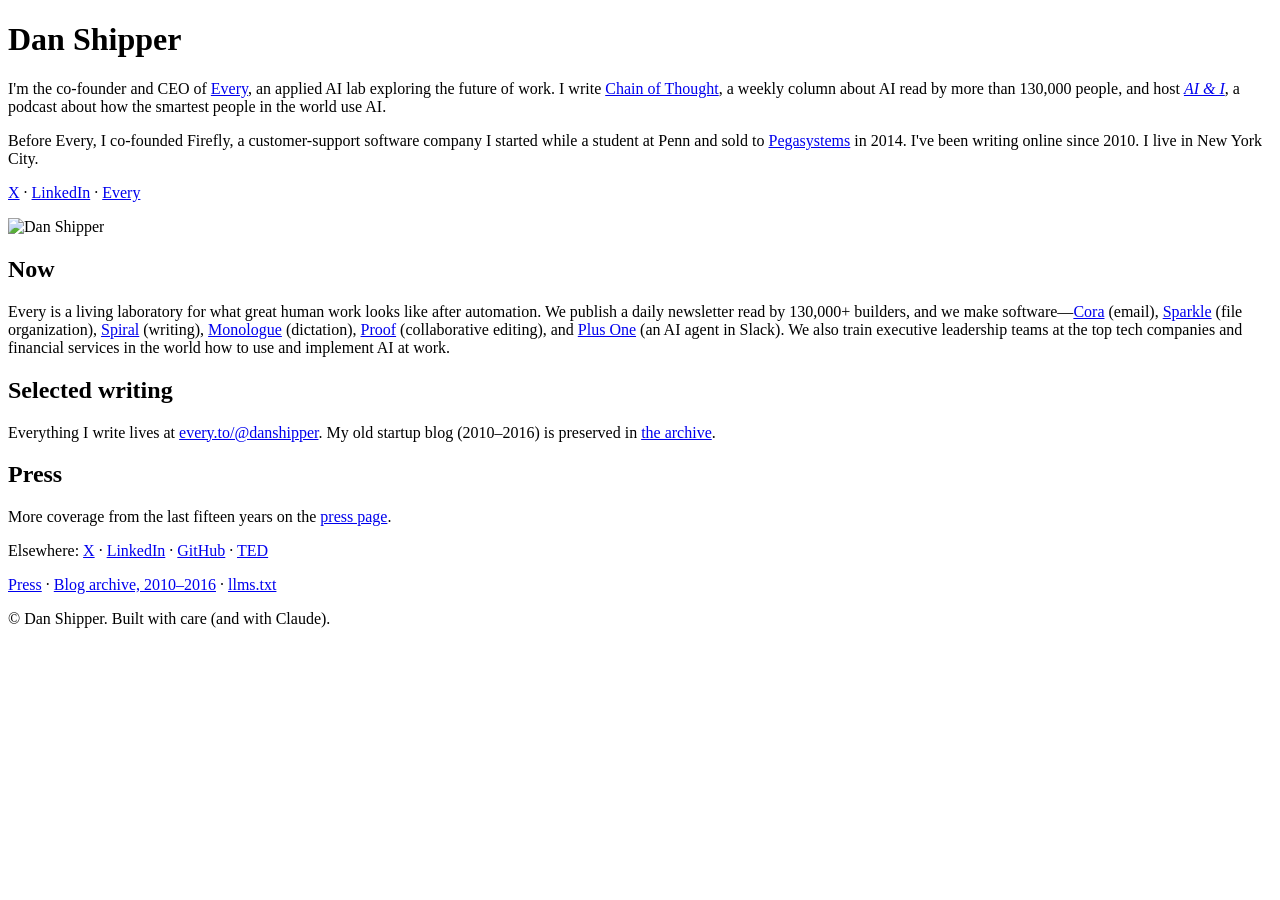
==== site/index.html @ e7d9a20c "Home title: just 'Dan Shipper' Co-Authored-By: Claude Opus 4.8 <noreply@anthropic.com>" ====
<!doctype html>
<html lang="en">
<head>
<meta charset="utf-8">
<meta name="viewport" content="width=device-width, initial-scale=1">
<title>Dan Shipper</title>
<meta name="description" content="Dan Shipper is the co-founder and CEO of Every, an applied AI lab exploring the future of work. He writes Chain of Thought, a weekly column about AI read by 130,000+ people, and hosts the podcast AI & I.">
<link rel="canonical" href="https://danshipper.com/">
<link rel="stylesheet" href="/styles.css">
<link rel="icon" href="/favicon.svg" type="image/svg+xml">
<link rel="alternate" type="application/json" title="llms.txt" href="/llms.txt">
<meta property="og:type" content="profile">
<meta property="og:title" content="Dan Shipper">
<meta property="og:description" content="Writer and entrepreneur. CEO of Every, author of Chain of Thought, host of AI & I.">
<meta property="og:url" content="https://danshipper.com/">
<meta property="og:image" content="https://danshipper.com/og.png">
<meta name="twitter:card" content="summary_large_image">
<meta name="twitter:site" content="@danshipper">
<meta name="twitter:creator" content="@danshipper">
<script type="application/ld+json">
{
  "@context": "https://schema.org",
  "@graph": [
    {
      "@type": "Person",
      "@id": "https://danshipper.com/#dan",
      "name": "Dan Shipper",
      "url": "https://danshipper.com/",
      "image": "https://danshipper.com/dan-shipper.jpg",
      "jobTitle": "Co-founder & CEO",
      "worksFor": {
        "@type": "Organization",
        "name": "Every",
        "url": "https://every.to"
      },
      "alumniOf": {
        "@type": "CollegeOrUniversity",
        "name": "University of Pennsylvania"
      },
      "homeLocation": { "@type": "Place", "name": "New York City" },
      "description": "Dan Shipper is the co-founder and CEO of Every, an applied AI lab exploring the future of work. He writes the weekly column Chain of Thought, read by more than 130,000 people, and hosts the podcast AI & I. He previously co-founded Firefly, a customer-support software company started while he was a student at the University of Pennsylvania, acquired by Pegasystems in 2014.",
      "knowsAbout": ["Artificial intelligence", "Writing", "Entrepreneurship", "Tools for thought", "The allocation economy", "Psychology of work"],
      "sameAs": [
        "https://x.com/danshipper",
        "https://twitter.com/danshipper",
        "https://www.linkedin.com/in/danshipper/",
        "https://every.to/@danshipper",
        "https://github.com/dshipper",
        "https://www.ted.com/speakers/dan_shipper",
        "https://podcasts.apple.com/us/podcast/ai-i/id1719789201",
        "https://open.spotify.com/show/5qX1nRTaFsfWdmdj5JWO1G",
        "https://www.youtube.com/@EveryInc",
        "https://danshipper.substack.com"
      ]
    },
    {
      "@type": "WebSite",
      "@id": "https://danshipper.com/#site",
      "url": "https://danshipper.com/",
      "name": "Dan Shipper",
      "publisher": { "@id": "https://danshipper.com/#dan" }
    },
    {
      "@type": "PodcastSeries",
      "name": "AI & I",
      "url": "https://every.to/podcast",
      "author": { "@id": "https://danshipper.com/#dan" }
    },
    {
      "@type": "FAQPage",
      "mainEntity": [
        {
          "@type": "Question",
          "name": "Who is Dan Shipper?",
          "acceptedAnswer": {
            "@type": "Answer",
            "text": "Dan Shipper is the co-founder and CEO of Every, an applied AI lab in New York City exploring the future of work. He writes Chain of Thought, a weekly column about AI read by more than 130,000 people, and hosts AI & I, a podcast about how the smartest people in the world use AI. He previously co-founded Firefly, which was acquired by Pegasystems in 2014."
          }
        },
        {
          "@type": "Question",
          "name": "What is Every?",
          "acceptedAnswer": {
            "@type": "Answer",
            "text": "Every (every.to) is an applied AI lab exploring the future of work, co-founded by Dan Shipper. It publishes a daily newsletter read by 130,000+ founders, operators, and investors, and builds AI products including Cora (email), Sparkle (file organization), Spiral (writing), Monologue (dictation), Proof (collaborative editing), and Plus One (an AI agent in Slack). It also trains executive leadership teams at the world's top tech and financial-services companies to use and implement AI at work."
          }
        },
        {
          "@type": "Question",
          "name": "What is the allocation economy?",
          "acceptedAnswer": {
            "@type": "Answer",
            "text": "The allocation economy is a term Dan Shipper coined in his January 2024 essay “The Knowledge Economy Is Over. Welcome to the Allocation Economy.” It describes the shift from being paid for what you know to being paid for how well you allocate intelligence—as AI turns every maker into a manager of models."
          }
        },
        {
          "@type": "Question",
          "name": "What is AI & I?",
          "acceptedAnswer": {
            "@type": "Answer",
            "text": "AI & I is Dan Shipper's interview podcast about how the smartest people in the world use AI to think, create, and build—116 episodes and counting since 2023. Guests have included New York Times columnist Kevin Roose, New Jersey Governor Phil Murphy, and leading Silicon Valley investors. It's available on Apple Podcasts, Spotify, and YouTube."
          }
        },
        {
          "@type": "Question",
          "name": "How can I contact Dan Shipper?",
          "acceptedAnswer": {
            "@type": "Answer",
            "text": "Reach him on X at @danshipper."
          }
        }
      ]
    }
  ]
}
</script>
</head>
<body>
<main>
  <header class="hero">
    <div class="hero-text">
      <h1>Dan Shipper</h1>
      <p class="lede">I'm the co-founder and CEO of <a href="https://every.to">Every</a>, an applied AI lab exploring the future of work. I write <a href="https://every.to/chain-of-thought">Chain of Thought</a>, a weekly column about AI read by more than 130,000 people, and host <a href="https://every.to/podcast"><em>AI &amp; I</em></a>, a podcast about how the smartest people in the world use AI.</p>
      <p>Before Every, I co-founded Firefly, a customer-support software company I started while a student at Penn and sold to <a href="https://www.pega.com">Pegasystems</a> in 2014. I've been writing online since 2010. I live in New York City.</p>
      <p class="small"><a href="https://x.com/danshipper">X</a> · <a href="https://www.linkedin.com/in/danshipper/">LinkedIn</a> · <a href="https://every.to/@danshipper">Every</a></p>
    </div>
    <img class="portrait" src="/dan-shipper.jpg" alt="Dan Shipper" width="933" height="1400" fetchpriority="high">
  </header>

  <section id="now">
    <h2>Now</h2>
    <p>Every is a living laboratory for what great human work looks like after automation. We publish a daily newsletter read by 130,000+ builders, and we make software—<a href="https://cora.computer">Cora</a> (email), <a href="https://makeitsparkle.co">Sparkle</a> (file organization), <a href="https://writewithspiral.com">Spiral</a> (writing), <a href="https://monologue.to">Monologue</a> (dictation), <a href="https://proofeditor.ai">Proof</a> (collaborative editing), and <a href="https://every.to/plus-one">Plus One</a> (an AI agent in Slack). We also train executive leadership teams at the top tech companies and financial services in the world how to use and implement AI at work.</p>
  </section>

  <section id="writing">
    <h2>Selected writing</h2>
    <ul class="ledger">
      <!--WRITING_LIST-->
    </ul>
    <p class="small" style="margin-top:1rem">Everything I write lives at <a href="https://every.to/@danshipper">every.to/@danshipper</a>. My old startup blog (2010–2016) is preserved in <a href="/archive">the archive</a>.</p>
  </section>

  <section id="press">
    <h2>Press</h2>
    <ul class="ledger press">
      <!--PRESS_HIGHLIGHTS-->
    </ul>
    <p class="small" style="margin-top:1rem">More coverage from the last fifteen years on the <a href="/press">press page</a>.</p>
  </section>

  <footer>
    <p>Elsewhere: <a href="https://x.com/danshipper">X</a> · <a href="https://www.linkedin.com/in/danshipper/">LinkedIn</a> · <a href="https://github.com/dshipper">GitHub</a> · <a href="https://www.ted.com/speakers/dan_shipper">TED</a></p>
    <p><a href="/press">Press</a> · <a href="/archive">Blog archive, 2010–2016</a> · <a href="/llms.txt">llms.txt</a></p>
    <p>© Dan Shipper. Built with care (and with Claude).</p>
  </footer>
</main>
</body>
</html>
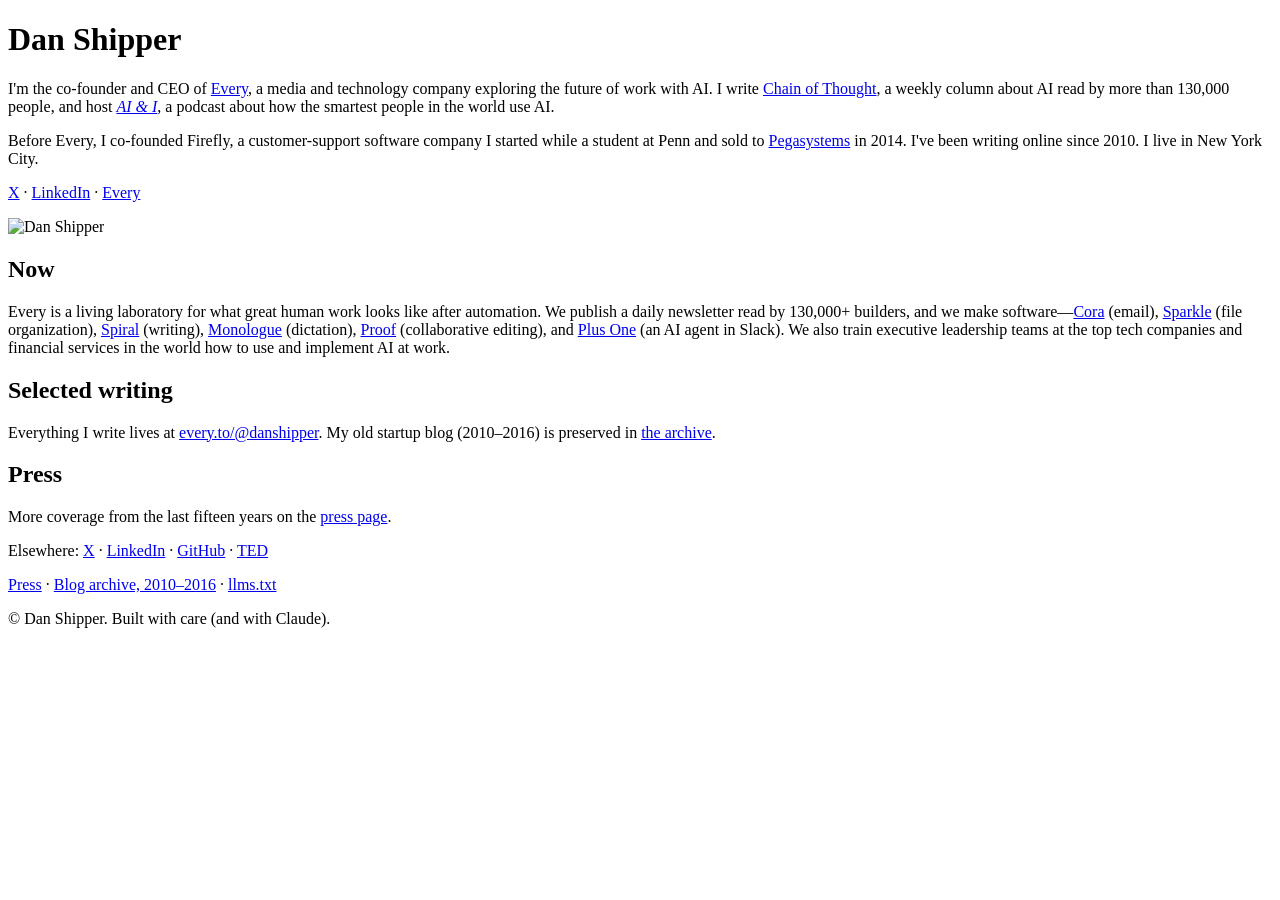
==== commit fc778ecb: "Describe Every as a media and technology company" ====
--- a/site/index.html
+++ b/site/index.html
@@ -4,7 +4,7 @@
 <meta charset="utf-8">
 <meta name="viewport" content="width=device-width, initial-scale=1">
 <title>Dan Shipper</title>
-<meta name="description" content="Dan Shipper is the co-founder and CEO of Every, an applied AI lab exploring the future of work. He writes Chain of Thought, a weekly column about AI read by 130,000+ people, and hosts the podcast AI & I.">
+<meta name="description" content="Dan Shipper is the co-founder and CEO of Every, a media and technology company exploring the future of work with AI. He writes Chain of Thought, a weekly column about AI read by 130,000+ people, and hosts the podcast AI & I.">
 <link rel="canonical" href="https://danshipper.com/">
 <link rel="stylesheet" href="/styles.css">
 <link rel="icon" href="/favicon.svg" type="image/svg+xml">
@@ -38,7 +38,7 @@
         "name": "University of Pennsylvania"
       },
       "homeLocation": { "@type": "Place", "name": "New York City" },
-      "description": "Dan Shipper is the co-founder and CEO of Every, an applied AI lab exploring the future of work. He writes the weekly column Chain of Thought, read by more than 130,000 people, and hosts the podcast AI & I. He previously co-founded Firefly, a customer-support software company started while he was a student at the University of Pennsylvania, acquired by Pegasystems in 2014.",
+      "description": "Dan Shipper is the co-founder and CEO of Every, a media and technology company exploring the future of work with AI. He writes the weekly column Chain of Thought, read by more than 130,000 people, and hosts the podcast AI & I. He previously co-founded Firefly, a customer-support software company started while he was a student at the University of Pennsylvania, acquired by Pegasystems in 2014.",
       "knowsAbout": ["Artificial intelligence", "Writing", "Entrepreneurship", "Tools for thought", "The allocation economy", "Psychology of work"],
       "sameAs": [
         "https://x.com/danshipper",
@@ -74,7 +74,7 @@
           "name": "Who is Dan Shipper?",
           "acceptedAnswer": {
             "@type": "Answer",
-            "text": "Dan Shipper is the co-founder and CEO of Every, an applied AI lab in New York City exploring the future of work. He writes Chain of Thought, a weekly column about AI read by more than 130,000 people, and hosts AI & I, a podcast about how the smartest people in the world use AI. He previously co-founded Firefly, which was acquired by Pegasystems in 2014."
+            "text": "Dan Shipper is the co-founder and CEO of Every, a media and technology company exploring the future of work with AI. He writes Chain of Thought, a weekly column about AI read by more than 130,000 people, and hosts AI & I, a podcast about how the smartest people in the world use AI. He previously co-founded Firefly, which was acquired by Pegasystems in 2014."
           }
         },
         {
@@ -82,7 +82,7 @@
           "name": "What is Every?",
           "acceptedAnswer": {
             "@type": "Answer",
-            "text": "Every (every.to) is an applied AI lab exploring the future of work, co-founded by Dan Shipper. It publishes a daily newsletter read by 130,000+ founders, operators, and investors, and builds AI products including Cora (email), Sparkle (file organization), Spiral (writing), Monologue (dictation), Proof (collaborative editing), and Plus One (an AI agent in Slack). It also trains executive leadership teams at the world's top tech and financial-services companies to use and implement AI at work."
+            "text": "Every (every.to) is a media and technology company exploring the future of work with AI, co-founded by Dan Shipper. It publishes a daily newsletter read by 130,000+ founders, operators, and investors, and builds AI products including Cora (email), Sparkle (file organization), Spiral (writing), Monologue (dictation), Proof (collaborative editing), and Plus One (an AI agent in Slack). It also trains executive leadership teams at the world's top tech and financial-services companies to use and implement AI at work."
           }
         },
         {
@@ -120,7 +120,7 @@
   <header class="hero">
     <div class="hero-text">
       <h1>Dan Shipper</h1>
-      <p class="lede">I'm the co-founder and CEO of <a href="https://every.to">Every</a>, an applied AI lab exploring the future of work. I write <a href="https://every.to/chain-of-thought">Chain of Thought</a>, a weekly column about AI read by more than 130,000 people, and host <a href="https://every.to/podcast"><em>AI &amp; I</em></a>, a podcast about how the smartest people in the world use AI.</p>
+      <p class="lede">I'm the co-founder and CEO of <a href="https://every.to">Every</a>, a media and technology company exploring the future of work with AI. I write <a href="https://every.to/chain-of-thought">Chain of Thought</a>, a weekly column about AI read by more than 130,000 people, and host <a href="https://every.to/podcast"><em>AI &amp; I</em></a>, a podcast about how the smartest people in the world use AI.</p>
       <p>Before Every, I co-founded Firefly, a customer-support software company I started while a student at Penn and sold to <a href="https://www.pega.com">Pegasystems</a> in 2014. I've been writing online since 2010. I live in New York City.</p>
       <p class="small"><a href="https://x.com/danshipper">X</a> · <a href="https://www.linkedin.com/in/danshipper/">LinkedIn</a> · <a href="https://every.to/@danshipper">Every</a></p>
     </div>
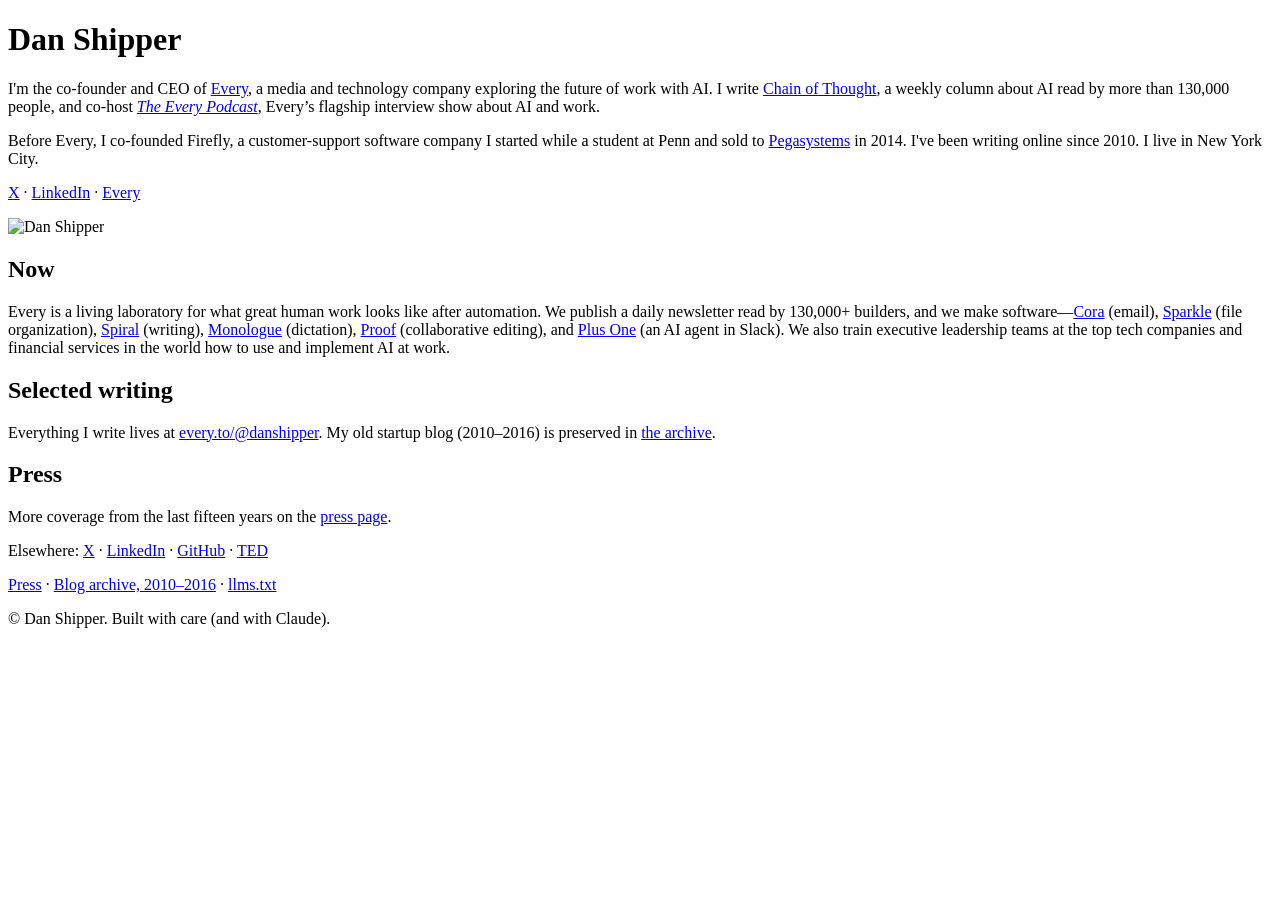
==== commit 8d6c079c: "Update The Every Podcast across personal site" ====
--- a/site/index.html
+++ b/site/index.html
@@ -4,14 +4,14 @@
 <meta charset="utf-8">
 <meta name="viewport" content="width=device-width, initial-scale=1">
 <title>Dan Shipper</title>
-<meta name="description" content="Dan Shipper is the co-founder and CEO of Every, a media and technology company exploring the future of work with AI. He writes Chain of Thought, a weekly column about AI read by 130,000+ people, and hosts the podcast AI & I.">
+<meta name="description" content="Dan Shipper is the co-founder and CEO of Every, a media and technology company exploring the future of work with AI. He writes Chain of Thought, a weekly column about AI read by 130,000+ people, and co-hosts The Every Podcast, Every’s flagship interview show about AI and work.">
 <link rel="canonical" href="https://danshipper.com/">
 <link rel="stylesheet" href="/styles.css">
 <link rel="icon" href="/favicon.svg" type="image/svg+xml">
 <link rel="alternate" type="application/json" title="llms.txt" href="/llms.txt">
 <meta property="og:type" content="profile">
 <meta property="og:title" content="Dan Shipper">
-<meta property="og:description" content="Writer and entrepreneur. CEO of Every, author of Chain of Thought, host of AI & I.">
+<meta property="og:description" content="Writer and entrepreneur. CEO of Every, author of Chain of Thought, co-host of The Every Podcast.">
 <meta property="og:url" content="https://danshipper.com/">
 <meta property="og:image" content="https://danshipper.com/og.png">
 <meta name="twitter:card" content="summary_large_image">
@@ -38,7 +38,7 @@
         "name": "University of Pennsylvania"
       },
       "homeLocation": { "@type": "Place", "name": "New York City" },
-      "description": "Dan Shipper is the co-founder and CEO of Every, a media and technology company exploring the future of work with AI. He writes the weekly column Chain of Thought, read by more than 130,000 people, and hosts the podcast AI & I. He previously co-founded Firefly, a customer-support software company started while he was a student at the University of Pennsylvania, acquired by Pegasystems in 2014.",
+      "description": "Dan Shipper is the co-founder and CEO of Every, a media and technology company exploring the future of work with AI. He writes the weekly column Chain of Thought, read by more than 130,000 people, and co-hosts The Every Podcast with Natalia Quintero, Every’s flagship interview show about AI and work. He previously co-founded Firefly, a customer-support software company started while he was a student at the University of Pennsylvania, acquired by Pegasystems in 2014.",
       "knowsAbout": ["Artificial intelligence", "Writing", "Entrepreneurship", "Tools for thought", "The allocation economy", "Psychology of work"],
       "sameAs": [
         "https://x.com/danshipper",
@@ -62,9 +62,10 @@
     },
     {
       "@type": "PodcastSeries",
-      "name": "AI & I",
+      "name": "The Every Podcast",
+      "description": "Every’s flagship interview show about AI and work.",
       "url": "https://every.to/podcast",
-      "author": { "@id": "https://danshipper.com/#dan" }
+      "author": [{ "@id": "https://danshipper.com/#dan" }, { "@type": "Person", "name": "Natalia Quintero" }]
     },
     {
       "@type": "FAQPage",
@@ -74,7 +75,7 @@
           "name": "Who is Dan Shipper?",
           "acceptedAnswer": {
             "@type": "Answer",
-            "text": "Dan Shipper is the co-founder and CEO of Every, a media and technology company exploring the future of work with AI. He writes Chain of Thought, a weekly column about AI read by more than 130,000 people, and hosts AI & I, a podcast about how the smartest people in the world use AI. He previously co-founded Firefly, which was acquired by Pegasystems in 2014."
+            "text": "Dan Shipper is the co-founder and CEO of Every, a media and technology company exploring the future of work with AI. He writes Chain of Thought, a weekly column about AI read by more than 130,000 people, and co-hosts The Every Podcast with Natalia Quintero, Every’s flagship interview show about AI and work. He previously co-founded Firefly, which was acquired by Pegasystems in 2014."
           }
         },
         {
@@ -95,10 +96,10 @@
         },
         {
           "@type": "Question",
-          "name": "What is AI & I?",
+          "name": "What is The Every Podcast?",
           "acceptedAnswer": {
             "@type": "Answer",
-            "text": "AI & I is Dan Shipper's interview podcast about how the smartest people in the world use AI to think, create, and build—116 episodes and counting since 2023. Guests have included New York Times columnist Kevin Roose, New Jersey Governor Phil Murphy, and leading Silicon Valley investors. It's available on Apple Podcasts, Spotify, and YouTube."
+            "text": "The Every Podcast is Every’s flagship interview show about AI and work, co-hosted by Dan Shipper and Natalia Quintero. Formerly known as AI & I, it is available on Apple Podcasts, Spotify, and YouTube."
           }
         },
         {
@@ -120,7 +121,7 @@
   <header class="hero">
     <div class="hero-text">
       <h1>Dan Shipper</h1>
-      <p class="lede">I'm the co-founder and CEO of <a href="https://every.to">Every</a>, a media and technology company exploring the future of work with AI. I write <a href="https://every.to/chain-of-thought">Chain of Thought</a>, a weekly column about AI read by more than 130,000 people, and host <a href="https://every.to/podcast"><em>AI &amp; I</em></a>, a podcast about how the smartest people in the world use AI.</p>
+      <p class="lede">I'm the co-founder and CEO of <a href="https://every.to">Every</a>, a media and technology company exploring the future of work with AI. I write <a href="https://every.to/chain-of-thought">Chain of Thought</a>, a weekly column about AI read by more than 130,000 people, and co-host <a href="https://every.to/podcast"><em>The Every Podcast</em></a>, Every’s flagship interview show about AI and work.</p>
       <p>Before Every, I co-founded Firefly, a customer-support software company I started while a student at Penn and sold to <a href="https://www.pega.com">Pegasystems</a> in 2014. I've been writing online since 2010. I live in New York City.</p>
       <p class="small"><a href="https://x.com/danshipper">X</a> · <a href="https://www.linkedin.com/in/danshipper/">LinkedIn</a> · <a href="https://every.to/@danshipper">Every</a></p>
     </div>
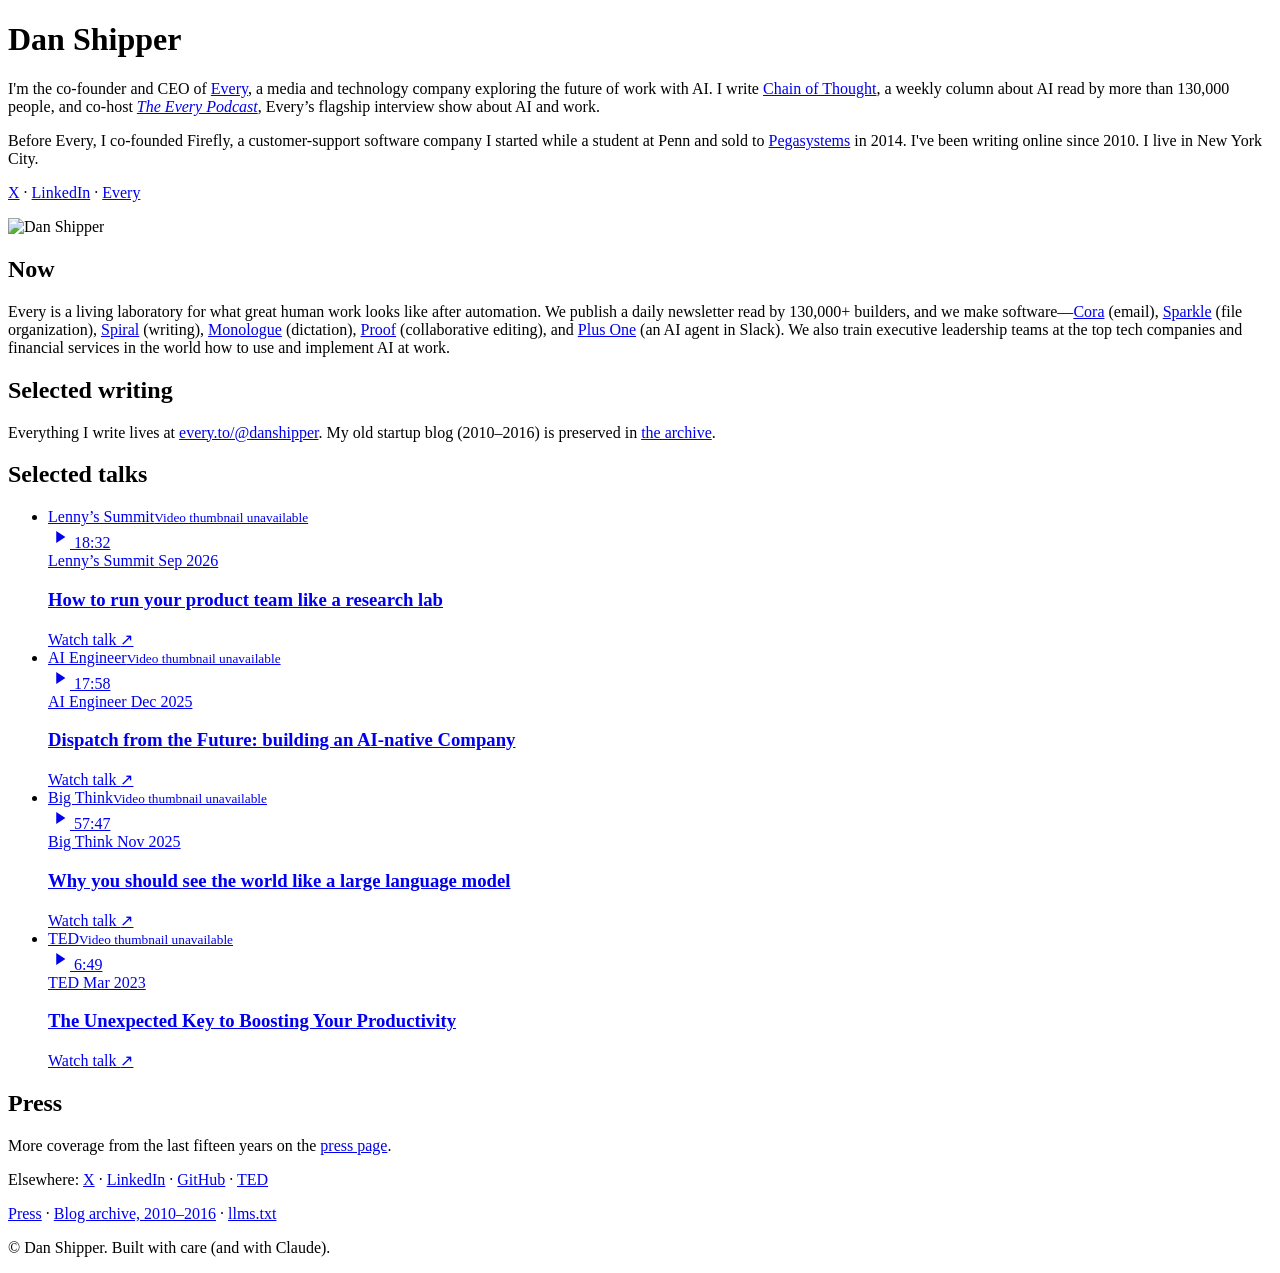
==== commit ea204604: "Add selected talks in reverse chronological order" ====
--- a/site/index.html
+++ b/site/index.html
@@ -141,6 +141,64 @@
     <p class="small" style="margin-top:1rem">Everything I write lives at <a href="https://every.to/@danshipper">every.to/@danshipper</a>. My old startup blog (2010–2016) is preserved in <a href="/archive">the archive</a>.</p>
   </section>
 
+  <section id="talks" aria-labelledby="talks-heading">
+    <h2 id="talks-heading">Selected talks</h2>
+    <ul class="talk-grid">
+      <li>
+        <a class="talk-card" href="https://www.youtube.com/watch?v=DqF08Dz3nok" target="_blank" rel="noopener noreferrer" aria-label="Watch How to run your product team like a research lab — Lenny’s Summit, 18 minutes 32 seconds (opens YouTube in a new tab)">
+          <div class="talk-image">
+            <div class="talk-placeholder" aria-hidden="true"><span>Lenny’s Summit</span><small>Video thumbnail unavailable</small></div>
+            <img src="/talks/lenny-summit.jpg" alt="" width="1280" height="720" loading="lazy" onerror="this.hidden = true">
+            <span class="talk-play" aria-hidden="true"><svg viewBox="0 0 24 24" width="22" height="22"><path d="M9 5.5v13L19 12z" fill="currentColor"/></svg></span>
+            <span class="talk-duration" aria-hidden="true">18:32</span>
+          </div>
+          <span class="talk-meta">Lenny’s Summit <span>Sep 2026</span></span>
+          <h3>How to run your product team like a research lab</h3>
+          <span class="talk-watch" aria-hidden="true">Watch talk <span>↗</span></span>
+        </a>
+      </li>
+      <li>
+        <a class="talk-card" href="https://www.youtube.com/watch?v=MGzymaYBiss" target="_blank" rel="noopener noreferrer" aria-label="Watch Dispatch from the Future: building an AI-native Company — AI Engineer, 17 minutes 58 seconds (opens YouTube in a new tab)">
+          <div class="talk-image">
+            <div class="talk-placeholder" aria-hidden="true"><span>AI Engineer</span><small>Video thumbnail unavailable</small></div>
+            <img src="/talks/ai-engineer.jpg" alt="" width="1280" height="720" loading="lazy" onerror="this.hidden = true">
+            <span class="talk-play" aria-hidden="true"><svg viewBox="0 0 24 24" width="22" height="22"><path d="M9 5.5v13L19 12z" fill="currentColor"/></svg></span>
+            <span class="talk-duration" aria-hidden="true">17:58</span>
+          </div>
+          <span class="talk-meta">AI Engineer <span>Dec 2025</span></span>
+          <h3>Dispatch from the Future: building an AI-native Company</h3>
+          <span class="talk-watch" aria-hidden="true">Watch talk <span>↗</span></span>
+        </a>
+      </li>
+      <li>
+        <a class="talk-card" href="https://www.youtube.com/watch?v=jkXOudImoI0" target="_blank" rel="noopener noreferrer" aria-label="Watch Why you should see the world like a large language model — Big Think, 57 minutes 47 seconds (opens YouTube in a new tab)">
+          <div class="talk-image">
+            <div class="talk-placeholder" aria-hidden="true"><span>Big Think</span><small>Video thumbnail unavailable</small></div>
+            <img src="/talks/big-think.jpg" alt="" width="1280" height="720" loading="lazy" onerror="this.hidden = true">
+            <span class="talk-play" aria-hidden="true"><svg viewBox="0 0 24 24" width="22" height="22"><path d="M9 5.5v13L19 12z" fill="currentColor"/></svg></span>
+            <span class="talk-duration" aria-hidden="true">57:47</span>
+          </div>
+          <span class="talk-meta">Big Think <span>Nov 2025</span></span>
+          <h3>Why you should see the world like a large language model</h3>
+          <span class="talk-watch" aria-hidden="true">Watch talk <span>↗</span></span>
+        </a>
+      </li>
+      <li>
+        <a class="talk-card" href="https://www.youtube.com/watch?v=T4CB5RPbtCk" target="_blank" rel="noopener noreferrer" aria-label="Watch The Unexpected Key to Boosting Your Productivity — TED, 6 minutes 49 seconds (opens YouTube in a new tab)">
+          <div class="talk-image">
+            <div class="talk-placeholder" aria-hidden="true"><span>TED</span><small>Video thumbnail unavailable</small></div>
+            <img src="/talks/ted.jpg" alt="" width="1280" height="720" loading="lazy" onerror="this.hidden = true">
+            <span class="talk-play" aria-hidden="true"><svg viewBox="0 0 24 24" width="22" height="22"><path d="M9 5.5v13L19 12z" fill="currentColor"/></svg></span>
+            <span class="talk-duration" aria-hidden="true">6:49</span>
+          </div>
+          <span class="talk-meta">TED <span>Mar 2023</span></span>
+          <h3>The Unexpected Key to Boosting Your Productivity</h3>
+          <span class="talk-watch" aria-hidden="true">Watch talk <span>↗</span></span>
+        </a>
+      </li>
+    </ul>
+  </section>
+
   <section id="press">
     <h2>Press</h2>
     <ul class="ledger press">
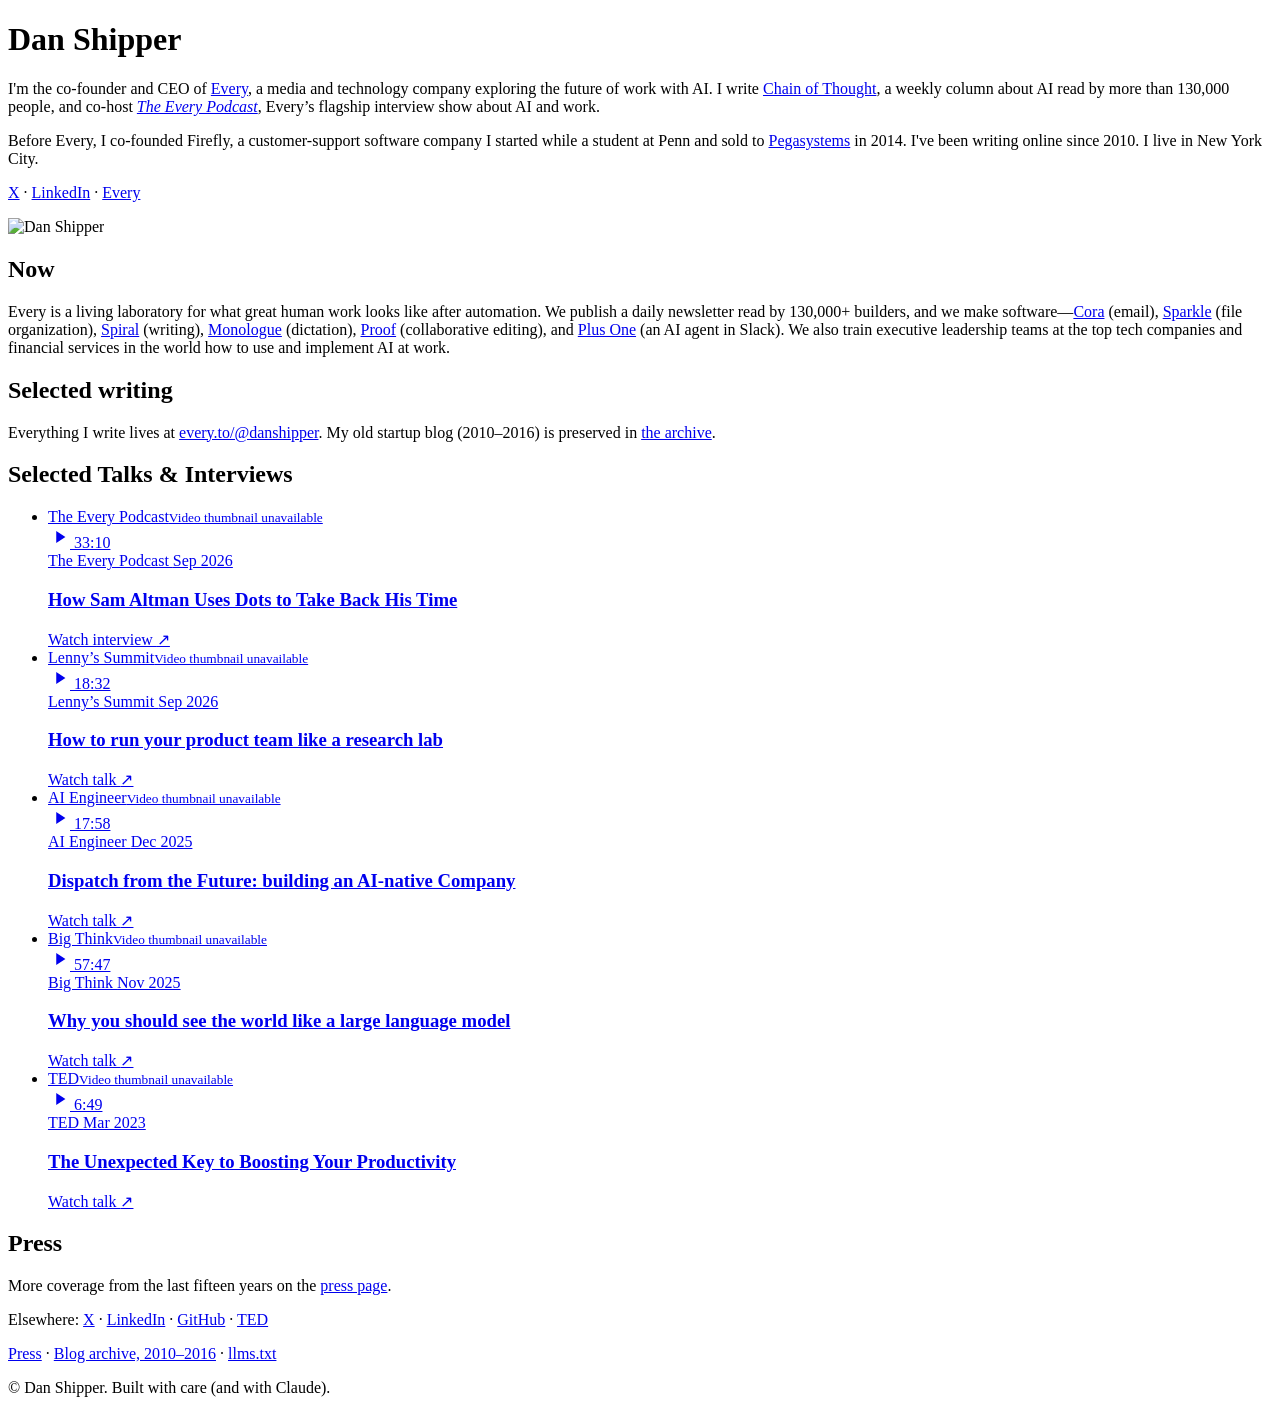
==== commit a8170262: "Add Sam Altman interview to selected videos" ====
--- a/site/index.html
+++ b/site/index.html
@@ -142,8 +142,21 @@
   </section>
 
   <section id="talks" aria-labelledby="talks-heading">
-    <h2 id="talks-heading">Selected talks</h2>
+    <h2 id="talks-heading">Selected Talks &amp; Interviews</h2>
     <ul class="talk-grid">
+      <li>
+        <a class="talk-card" href="https://www.youtube.com/watch?v=jZh55CQwSh8" target="_blank" rel="noopener noreferrer" aria-label="Watch How Sam Altman Uses Dots to Take Back His Time — The Every Podcast, 33 minutes 10 seconds (opens YouTube in a new tab)">
+          <div class="talk-image">
+            <div class="talk-placeholder" aria-hidden="true"><span>The Every Podcast</span><small>Video thumbnail unavailable</small></div>
+            <img src="/talks/sam-altman.jpg" alt="" width="1280" height="720" loading="lazy" onerror="this.hidden = true">
+            <span class="talk-play" aria-hidden="true"><svg viewBox="0 0 24 24" width="22" height="22"><path d="M9 5.5v13L19 12z" fill="currentColor"/></svg></span>
+            <span class="talk-duration" aria-hidden="true">33:10</span>
+          </div>
+          <span class="talk-meta">The Every Podcast <span>Sep 2026</span></span>
+          <h3>How Sam Altman Uses Dots to Take Back His Time</h3>
+          <span class="talk-watch" aria-hidden="true">Watch interview <span>↗</span></span>
+        </a>
+      </li>
       <li>
         <a class="talk-card" href="https://www.youtube.com/watch?v=DqF08Dz3nok" target="_blank" rel="noopener noreferrer" aria-label="Watch How to run your product team like a research lab — Lenny’s Summit, 18 minutes 32 seconds (opens YouTube in a new tab)">
           <div class="talk-image">
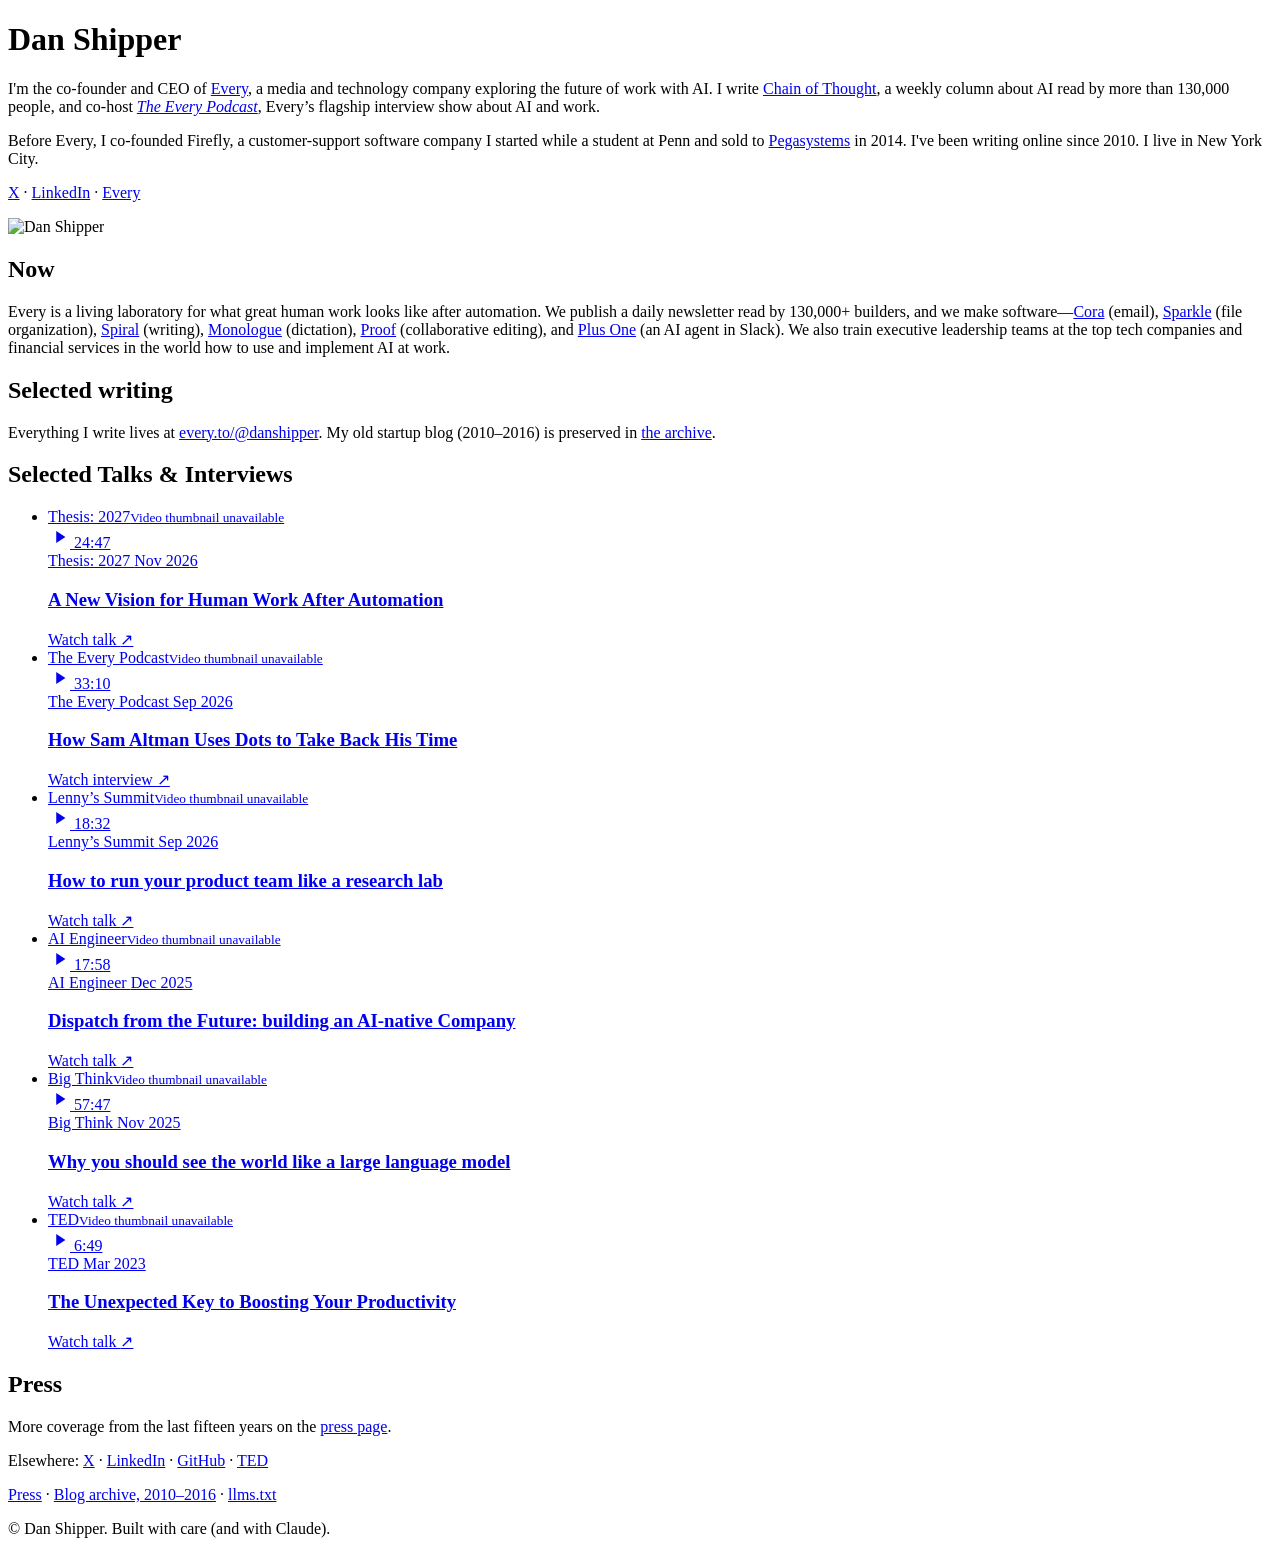
==== commit 22b41000: "Add Thesis: 2027 keynote to selected talks Co-Authored-By: Claude Fable 5.2 <noreply@anthropic.com>" ====
--- a/site/index.html
+++ b/site/index.html
@@ -44,7 +44,7 @@
         "https://x.com/danshipper",
         "https://twitter.com/danshipper",
         "https://www.linkedin.com/in/danshipper/",
-        "https://every.to/@danshipper",
+        "https://every.to/@danshipper?sort=newest",
         "https://github.com/dshipper",
         "https://www.ted.com/speakers/dan_shipper",
         "https://podcasts.apple.com/us/podcast/ai-i/id1719789201",
@@ -123,7 +123,7 @@
       <h1>Dan Shipper</h1>
       <p class="lede">I'm the co-founder and CEO of <a href="https://every.to">Every</a>, a media and technology company exploring the future of work with AI. I write <a href="https://every.to/chain-of-thought">Chain of Thought</a>, a weekly column about AI read by more than 130,000 people, and co-host <a href="https://every.to/podcast"><em>The Every Podcast</em></a>, Every’s flagship interview show about AI and work.</p>
       <p>Before Every, I co-founded Firefly, a customer-support software company I started while a student at Penn and sold to <a href="https://www.pega.com">Pegasystems</a> in 2014. I've been writing online since 2010. I live in New York City.</p>
-      <p class="small"><a href="https://x.com/danshipper">X</a> · <a href="https://www.linkedin.com/in/danshipper/">LinkedIn</a> · <a href="https://every.to/@danshipper">Every</a></p>
+      <p class="small"><a href="https://x.com/danshipper">X</a> · <a href="https://www.linkedin.com/in/danshipper/">LinkedIn</a> · <a href="https://every.to/@danshipper?sort=newest">Every</a></p>
     </div>
     <img class="portrait" src="/dan-shipper.jpg" alt="Dan Shipper" width="933" height="1400" fetchpriority="high">
   </header>
@@ -138,12 +138,27 @@
     <ul class="ledger">
       <!--WRITING_LIST-->
     </ul>
-    <p class="small" style="margin-top:1rem">Everything I write lives at <a href="https://every.to/@danshipper">every.to/@danshipper</a>. My old startup blog (2010–2016) is preserved in <a href="/archive">the archive</a>.</p>
-  </section>
+    <p class="small" style="margin-top:1rem">Everything I write lives at <a href="https://every.to/@danshipper?sort=newest">every.to/@danshipper</a>. My old startup blog (2010–2016) is preserved in <a href="/archive">the archive</a>.</p>
+  </section>
+
+  <!--READING_SECTION-->
 
   <section id="talks" aria-labelledby="talks-heading">
     <h2 id="talks-heading">Selected Talks &amp; Interviews</h2>
     <ul class="talk-grid">
+      <li>
+        <a class="talk-card" href="https://www.youtube.com/watch?v=WstNofgQF5Q" target="_blank" rel="noopener noreferrer" aria-label="Watch A New Vision for Human Work After Automation — Thesis: 2027, 24 minutes 47 seconds (opens YouTube in a new tab)">
+          <div class="talk-image">
+            <div class="talk-placeholder" aria-hidden="true"><span>Thesis: 2027</span><small>Video thumbnail unavailable</small></div>
+            <img src="/talks/thesis-2027.jpg" alt="" width="1280" height="720" loading="lazy" onerror="this.hidden = true">
+            <span class="talk-play" aria-hidden="true"><svg viewBox="0 0 24 24" width="22" height="22"><path d="M9 5.5v13L19 12z" fill="currentColor"/></svg></span>
+            <span class="talk-duration" aria-hidden="true">24:47</span>
+          </div>
+          <span class="talk-meta">Thesis: 2027 <span>Nov 2026</span></span>
+          <h3>A New Vision for Human Work After Automation</h3>
+          <span class="talk-watch" aria-hidden="true">Watch talk <span>↗</span></span>
+        </a>
+      </li>
       <li>
         <a class="talk-card" href="https://www.youtube.com/watch?v=jZh55CQwSh8" target="_blank" rel="noopener noreferrer" aria-label="Watch How Sam Altman Uses Dots to Take Back His Time — The Every Podcast, 33 minutes 10 seconds (opens YouTube in a new tab)">
           <div class="talk-image">
@@ -222,7 +237,7 @@
 
   <footer>
     <p>Elsewhere: <a href="https://x.com/danshipper">X</a> · <a href="https://www.linkedin.com/in/danshipper/">LinkedIn</a> · <a href="https://github.com/dshipper">GitHub</a> · <a href="https://www.ted.com/speakers/dan_shipper">TED</a></p>
-    <p><a href="/press">Press</a> · <a href="/archive">Blog archive, 2010–2016</a> · <a href="/llms.txt">llms.txt</a></p>
+    <p><a href="/press">Press</a> · <!--BOOKS_LINK--><a href="/archive">Blog archive, 2010–2016</a> · <a href="/llms.txt">llms.txt</a></p>
     <p>© Dan Shipper. Built with care (and with Claude).</p>
   </footer>
 </main>
